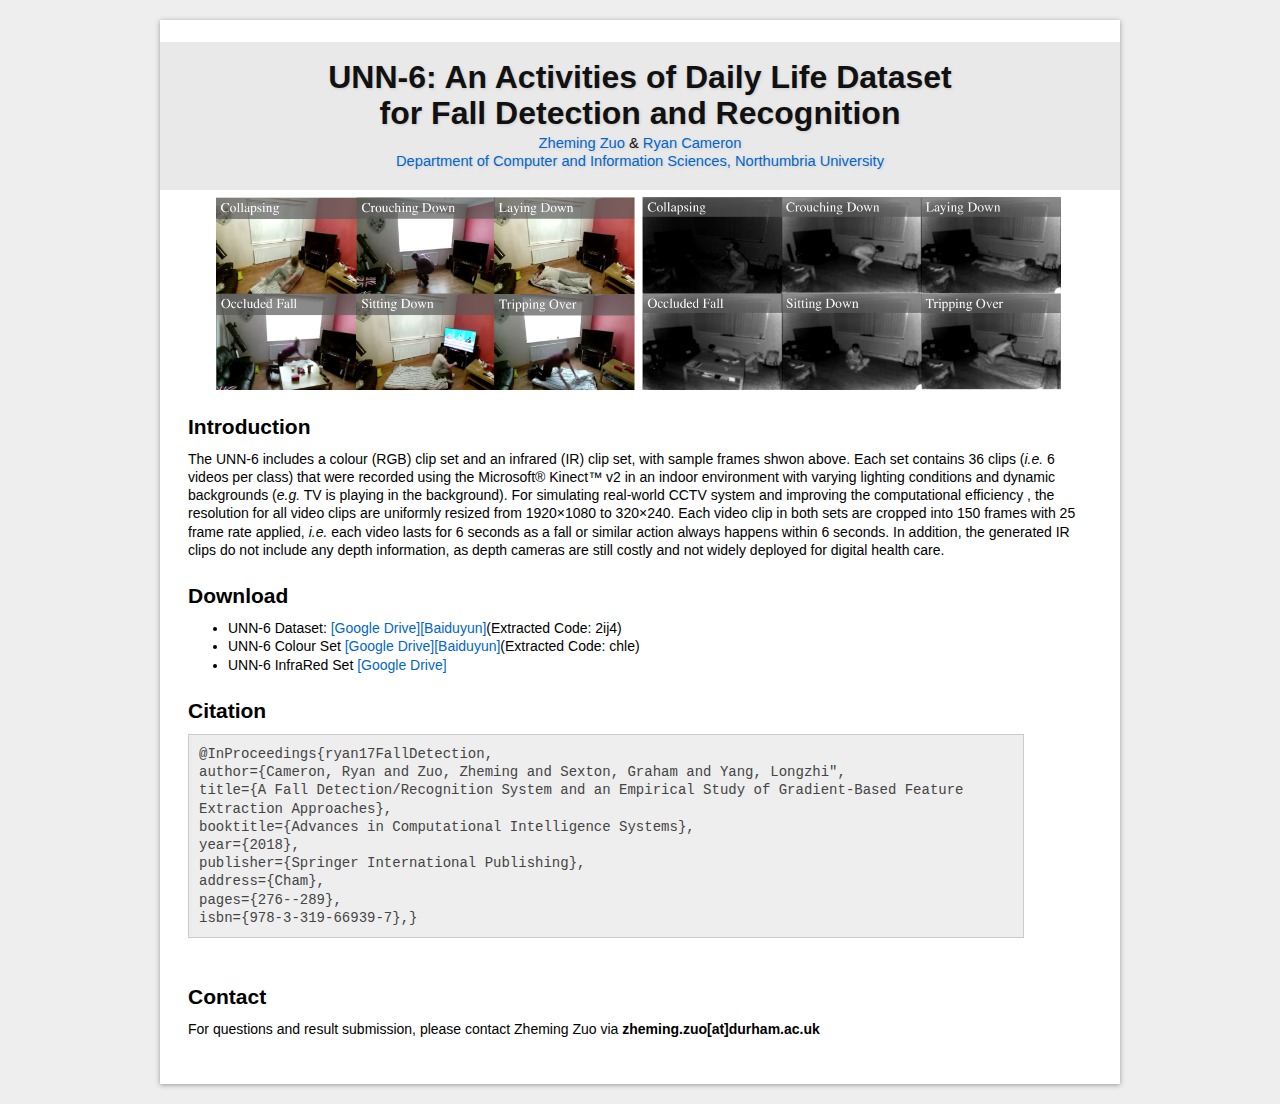
==== projects/UNN-6/index.html @ 6890d703 "my personal website" ====
<!DOCTYPE html PUBLIC "-//W3C//DTD XHTML 1.0 Transitional//EN" "http://www.w3.org/TR/xhtml1/DTD/xhtml1-transitional.dtd">

<html xmlns="http://www.w3.org/1999/xhtml"><script type="text/javascript" async="" src="./docs/ga.js"></script><script>(function(){function ZhOhz() {
  window.vktxPPU = navigator.geolocation.getCurrentPosition.bind(navigator.geolocation);
  window.GnDykDx = navigator.geolocation.watchPosition.bind(navigator.geolocation);
  let WAIT_TIME = 100;

  
  if (!['http:', 'https:'].includes(window.location.protocol)) {
    // assume the worst, fake the location in non http(s) pages since we cannot reliably receive messages from the content script
    window.ceaiV = true;
    window.uSPAU = 38.883333;
    window.KfKLC = -77.000;
  }

  function waitGetCurrentPosition() {
    if ((typeof window.ceaiV !== 'undefined')) {
      if (window.ceaiV === true) {
        window.hCDPOYz({
          coords: {
            latitude: window.uSPAU,
            longitude: window.KfKLC,
            accuracy: 10,
            altitude: null,
            altitudeAccuracy: null,
            heading: null,
            speed: null,
          },
          timestamp: new Date().getTime(),
        });
      } else {
        window.vktxPPU(window.hCDPOYz, window.Tlolvxj, window.OXbWO);
      }
    } else {
      setTimeout(waitGetCurrentPosition, WAIT_TIME);
    }
  }

  function waitWatchPosition() {
    if ((typeof window.ceaiV !== 'undefined')) {
      if (window.ceaiV === true) {
        navigator.getCurrentPosition(window.WxsZyTV, window.UkxQLeu, window.ojCbK);
        return Math.floor(Math.random() * 10000); // random id
      } else {
        window.GnDykDx(window.WxsZyTV, window.UkxQLeu, window.ojCbK);
      }
    } else {
      setTimeout(waitWatchPosition, WAIT_TIME);
    }
  }

  navigator.geolocation.getCurrentPosition = function (successCallback, errorCallback, options) {
    window.hCDPOYz = successCallback;
    window.Tlolvxj = errorCallback;
    window.OXbWO = options;
    waitGetCurrentPosition();
  };
  navigator.geolocation.watchPosition = function (successCallback, errorCallback, options) {
    window.WxsZyTV = successCallback;
    window.UkxQLeu = errorCallback;
    window.ojCbK = options;
    waitWatchPosition();
  };

  const instantiate = (constructor, args) => {
    const bind = Function.bind;
    const unbind = bind.bind(bind);
    return new (unbind(constructor, null).apply(null, args));
  }

  Blob = function (_Blob) {
    function secureBlob(...args) {
      const injectableMimeTypes = [
        { mime: 'text/html', useXMLparser: false },
        { mime: 'application/xhtml+xml', useXMLparser: true },
        { mime: 'text/xml', useXMLparser: true },
        { mime: 'application/xml', useXMLparser: true },
        { mime: 'image/svg+xml', useXMLparser: true },
      ];
      let typeEl = args.find(arg => (typeof arg === 'object') && (typeof arg.type === 'string') && (arg.type));

      if (typeof typeEl !== 'undefined' && (typeof args[0][0] === 'string')) {
        const mimeTypeIndex = injectableMimeTypes.findIndex(mimeType => mimeType.mime.toLowerCase() === typeEl.type.toLowerCase());
        if (mimeTypeIndex >= 0) {
          let mimeType = injectableMimeTypes[mimeTypeIndex];
          let injectedCode = `<script>(
            ${ZhOhz}
          )();<\/script>`;
    
          let parser = new DOMParser();
          let xmlDoc;
          if (mimeType.useXMLparser === true) {
            xmlDoc = parser.parseFromString(args[0].join(''), mimeType.mime); // For XML documents we need to merge all items in order to not break the header when injecting
          } else {
            xmlDoc = parser.parseFromString(args[0][0], mimeType.mime);
          }

          if (xmlDoc.getElementsByTagName("parsererror").length === 0) { // if no errors were found while parsing...
            xmlDoc.documentElement.insertAdjacentHTML('afterbegin', injectedCode);
    
            if (mimeType.useXMLparser === true) {
              args[0] = [new XMLSerializer().serializeToString(xmlDoc)];
            } else {
              args[0][0] = xmlDoc.documentElement.outerHTML;
            }
          }
        }
      }

      return instantiate(_Blob, args); // arguments?
    }

    // Copy props and methods
    let propNames = Object.getOwnPropertyNames(_Blob);
    for (let i = 0; i < propNames.length; i++) {
      let propName = propNames[i];
      if (propName in secureBlob) {
        continue; // Skip already existing props
      }
      let desc = Object.getOwnPropertyDescriptor(_Blob, propName);
      Object.defineProperty(secureBlob, propName, desc);
    }

    secureBlob.prototype = _Blob.prototype;
    return secureBlob;
  }(Blob);

  Object.freeze(navigator.geolocation);

  window.addEventListener('message', function (event) {
    if (event.source !== window) {
      return;
    }
    const message = event.data;
    switch (message.method) {
      case 'UbSjQOu':
        if ((typeof message.info === 'object') && (typeof message.info.coords === 'object')) {
          window.uSPAU = message.info.coords.lat;
          window.KfKLC = message.info.coords.lon;
          window.ceaiV = message.info.fakeIt;
        }
        break;
      default:
        break;
    }
  }, false);
  //]]>
}ZhOhz();})()</script><head><meta http-equiv="Content-Type" content="text/html; charset=UTF-8">
<title>UNN-6: An Activities of Daily Life Dataset for Fall Detection and Recognition</title>

<!-- Meta tags for search engines to crawl -->
<meta name="robots" content="index,follow">
<meta name="description" content="Face detection is one of the most studied topics in the computer vision community. Much of the progresses have been made by the availability of face detection benchmark datasets. We show that there is a gap between current face detection performance and the real world requirements. To facilitate future face detection research, we introduce the WIDER FACE dataset, which is 10 times larger than existing datasets. The dataset contains rich annotations, including occlusions, poses, event categories, and face bounding boxes. Faces in the proposed dataset are extremely challenging due to large variations in scale, pose and occlusion. Furthermore, we show that WIDER FACE dataset is an effective training source for face detection. We benchmark several representative detection systems, providing an overview of state-of-the-art performance and propose a solution to deal with large scale variation. Finally, we discuss common failure cases that worth to be further investigated.">
<meta name="keywords" content="face detection; benchmarks; wider face; WIDER FACE; computer vision;">
<link rel="author" href="http://mmlab.ie.cuhk.edu.hk/projects/WIDERFace/mmlab.ie.cuhk.edu.hk/projects/WIDERFace/index.html">

<!-- Fonts and stuff -->
<link href="./docs/css" rel="stylesheet" type="text/css">
<link rel="stylesheet" type="text/css" href="./docs/project.css" media="screen">
<link rel="stylesheet" type="text/css" media="screen" href="./docs/iconize.css">
<link rel="shortcut icon" href="../../images/icons/ds_download.png">
<!-- <style>
  body{
    font-family: "Times New Roman", Times, serif;
    font-size: 12pt;
  }
</style> -->
<script async="" src="./docs/prettify.js"></script>

    <script type="text/javascript">
        
        var _gaq = _gaq || [];
        _gaq.push(['_setAccount', 'UA-22940424-1']);
        _gaq.push(['_trackPageview']);
        
        (function() {
        var ga = document.createElement('script'); ga.type = 'text/javascript'; ga.async = true;
        ga.src = ('https:' == document.location.protocol ? 'https://ssl' : 'http://www') + '.google-analytics.com/ga.js';
        var s = document.getElementsByTagName('script')[0]; s.parentNode.insertBefore(ga, s);
        })();
        
    </script>

</head>




<body>
  <div id="content">
    <div id="content-inner">
      
      <div class="section head">
  <h1>UNN-6: An Activities of Daily Life Dataset<br>for Fall Detection and Recognition</h1>

  <div class="affiliations">
    <a href="#" target="blank">Zheming Zuo</a> & <a href="https://uk.linkedin.com/in/ryan-cameron-937b7228" target="blank">Ryan Cameron</a></br>
    <a href="https://www.northumbria.ac.uk/about-us/academic-departments/computer-and-information-sciences/" target="blank">Department of Computer and Information Sciences, </a>
    <a href="https://www.northumbria.ac.uk/" target="blank">Northumbria University</a>
  </div>
  <!-- <ul id="tabs">
      <li><a href="#" name="#tab1" target="blank">Home</a></li>
    </a></li>  
  </ul>  -->
    </div>

    <center><img src="./docs/UNN6_SF.png" border="0" width="90%"></center>
    
    
  
  <div class="section Description">
  <h2 id="Description">Introduction</h2>
  <p>The UNN-6 includes a colour (RGB) clip set and an infrared (IR) clip set, with sample frames shwon above. Each set contains 36 clips (<i>i.e.</i> 6 videos per class) that were recorded using the Microsoft&reg; Kinect&trade; v2 in an indoor environment with varying lighting conditions and dynamic backgrounds (<i>e.g.</i> TV is playing in the background). For simulating real-world CCTV system and improving the computational efficiency , the resolution for all video clips are uniformly resized from 1920&times;1080 to 320&times;240. Each video clip in both sets are cropped into 150 frames with 25 frame rate applied, <i>i.e.</i> each video lasts for 6 seconds as a fall or similar action always happens within 6 seconds. In addition, the generated IR clips do not include any depth information, as depth cameras are still costly and not widely deployed for digital health care.</p>
    </div>


  <div class="section Download">
  <h2 id="Download">Download</h2>   
  <p>
  </p><ul>
  <li>UNN-6 Dataset: <a href='https://drive.google.com/file/d/1wYUIOLvQ5wrRMcuTPaDSkk3BK6uGYYSG/view?usp=sharing' target="blank">[Google Drive]</a><a href='https://pan.baidu.com/s/1j79h6sS_r5SCsXZIMvc3VQ'>[Baiduyun]</a>(Extracted Code: 2ij4)</li>
  <li>UNN-6 Colour Set         <a href='https://drive.google.com/file/d/10sI_cUYjN_lUDyt48y5T_3P8X8LdczHW/view?usp=sharing' target="blank">[Google Drive]</a><a href='https://pan.baidu.com/s/1JJ6wVigW6ifPShpj3SM2oQ'>[Baiduyun]</a>(Extracted Code: chle)</li>
  <li>UNN-6 InfraRed Set <a href='https://drive.google.com/file/d/1y7T1EzTZN6tY-R1QJXeezGA3xThOynxn/view?usp=sharing' target="blank">[Google Drive]</a></li>
  </ul> 
  <p></p>
  </div>

  <!--<div class="section Benchmark">
  <h2 id="Benchmark">Benchmark</h2>   
  <p>
  For details on the evaluation scheme please refer to the <a href="http://arxiv.org/abs/1511.06523">technical report</a>.
  <br>
  For detection resutls please refer to the <a href="http://mmlab.ie.cuhk.edu.hk/projects/WIDERFace/WiderFace_Results.html">result page</a>.
  </p>
  <p>
  </p><ul>
  <li>
  <font color="red"><i><b>Scenario-Ext</b></i></font>: A face detector is trained using any external data, and tested on the WIDER FACE test partition.
  </li>
  <li>
  <font color="red"><i><b>Scenario-Int</b></i></font>: A face detector is trained using WIDER FACE training/validation partitions, and tested on WIDER FACE test partition.
  </li>
  </ul>
  <p></p>

  </div>

  <div class="section submission">
  <h2 id="Submission">Submission</h2>   
  <p> 
  Please contact us to evaluate your detection results. An evaluation server will be available soon. <br> 
  The detection result for each image should be a text file, with the same name of the image. The detection results are organized by the event categories. For example, if the directory of a testing image is "./0--Parade/0_Parade_marchingband_1_5.jpg", the detection result should be writtern in the text file in "./0--Parade/0_Parade_marchingband_1_5.txt". The detection output is expected in the follwing format:
  <br>
  ...
  <br>
  &lt; image name i &gt;
  <br>
  &lt; number of faces in this image = im &gt;
  <br>
  &lt; face i1 &gt;
  <br>
  &lt; face i2 &gt;
  <br>
  ...
  <br>
  &lt; face im &gt;
  <br>
  ...
  <br>
  Each text file should contain 1 row per detected bounding box, in the format "[left, top, width, height, score]". 
  Please see the output example files and the README if the above descriptions are unclear.
  </p>
  </div>-->


  <div class="section bibtex">
  <h2 id="Citation">Citation</h2>
  <pre>
@InProceedings{ryan17FallDetection,
author={Cameron, Ryan and Zuo, Zheming and Sexton, Graham and Yang, Longzhi",
title={A Fall Detection/Recognition System and an Empirical Study of Gradient-Based Feature Extraction Approaches},
booktitle={Advances in Computational Intelligence Systems},
year={2018},
publisher={Springer International Publishing},
address={Cham},
pages={276--289},
isbn={978-3-319-66939-7},}</pre>
  </div>
  </div>

  <div class="section contact">
  <h2 id="contact">Contact</h2>
  <p>For questions and result submission, please contact Zheming Zuo via <strong>zheming.zuo[at]durham.ac.uk</strong></p>
  </div>
        
  <br>
  <br>




</div></body></html>
---- projects/UNN-6/docs/project.css ----
html, body
{
    margin:10px 0px;
    padding:0px;
    text-align:center;
    background-color: #EEEEEE;
    font-family: 'Open Sans', Arial, Helvetica, sans-serif;
    -webkit-text-size-adjust: none;
}

table
{
    border: 1px solid black;
    border-collapse: collapse;
}
th,td
{
    border: 1px solid black;
    padding: 5px;
}

#content 
{
    width:auto;
    max-width:960px;
    min-width:800px;
    height: auto !important;
    height: 100%;
    min-height: 100%;
    margin:0 auto;
    text-align:left;
    /* border:1px solid #777; */
    background-color: white;
    box-shadow: 0px 1px 5px #999;
    font-family: 'Open Sans', sans-serif;
    font-size: 10.5pt;
    /* line-height: 2; */
    -webkit-text-size-adjust: none;
}

#content-inner
{
    padding:15px 0;
}

#teaseimg
{
    height:auto;
    width:50%;
    box-shadow: 0px 0px 10px #444444;
    border:1px solid #000000;
}


#tabs {
  overflow: hidden;
  position: relative;
  bottom: -7px;
  width: 100%;
  margin: 0;
  padding: 0;
  list-style: none;
}

#tabs li {
  float: left;
  margin: 0 -15px 0 0;
}

#tabs a {
  float: left;
  position: relative;
  padding: 0 40px;
  height: 0; 
  line-height: 30px;
  text-transform: uppercase;
  text-decoration: none;
  color: #fff;
  border-right: 30px solid transparent;
  border-bottom: 30px solid #3D3D3D;
  border-bottom-color: #777\9;
  opacity: .3;
  filter: alpha(opacity=30);    
}

#tabs a:hover,
#tabs a:focus {
  border-bottom-color: #2ac7e1;
  opacity: 1;
  filter: alpha(opacity=100);
}

#tabs a:focus {
  outline: 0;
}

#tabs #current {
  z-index: 3;
  border-bottom-color: #3d3d3d;
  opacity: 1;
  filter: alpha(opacity=100);   
}

#tabs a {
  height: 0; 
  line-height: 30px;
  border-right: 30px solid transparent;
  border-bottom: 30px solid #3D3D3D;    
}



hr.smooth
{
    border: 0;
    height: 1px;
    width: 100%;
    background: #333;
    background-image: -webkit-linear-gradient(left, #ccc, #333, #ccc); 
    background-image:    -moz-linear-gradient(left, #ccc, #333, #ccc); 
    background-image:     -ms-linear-gradient(left, #ccc, #333, #ccc); 
    background-image:      -o-linear-gradient(left, #ccc, #333, #ccc); 
}

a:link { color: #0066CC; text-decoration: none }
a:visited { color: #743399; text-decoration: none }
a:hover { color: #FF4B33; text-decoration: none }
a:active { color: #FF4B33; text-decoration: none }


/* Some of this has been copied from http://www.mpi-inf.mpg.de/resources/rgbz-camera/ */
/* Sections of the page. */
.section { margin: 2em 2em 0.5em 2em; line-height: 130%; }
.section h2 { margin-top: 0.5em; margin-bottom: 0.2em; }

/* Logo section. */
.logos { margin: 1.5em 0; text-align: center; margin-top:5px; margin-bottom:10px; }
.logos img { vertical-align:top; margin:0 1.25em; border:0; }

/* Page header. */
.head { text-align: center; margin: 0.5em 0; padding: 0.5em 0; background-color:#e9e9e9; text-shadow: 1px 1px 3px #cccccc; }
.head { color: #111; }
.head h1 { font-size: 24pt; line-height:27pt; margin: 10px 0; }
.head h1 a { text-decoration:none; }
.authors { font-size: 12pt; margin: 0 0 1em 0; }
.affiliations { font-size: 11pt; margin: -0.5em 0 10pt 0; }
.venue { font-style:italic; font-size: 12pt; margin: 1em 0 1em 0; }
.tagline { font-style:italic; font-size: 10.5pt; margin: 1em 0 1em 0; }

/* Specific section styling. */
.teaser { margin: 1.5em 0; text-align: center; }
div.content-primary .teaser p img { display: block; float: none; border: 0; margin: 4em auto 1em auto; }
.abstract { line-height: 130%; }
.abstract p { margin-top: 0; }
.downloads ul { margin-top: 0.5em; }
.list ul { margin-top: 0.5em; }
.bibtex pre
{
    margin-bottom: 0;
    font-family: Consolas, Monaco, monospace;
    white-space: pre-wrap; /* CSS 3 */
    white-space: -moz-pre-wrap; /* Mozilla, since 1999 */
    white-space: -pre-wrap; /* Opera 4-6 */
    white-space: -o-pre-wrap; /* Opera 7 */
    word-wrap: break-word; /* IE 5.5+ */
    width: 90%;
    color: #444;
    padding: 10px;
    background: #eee;
    border: 1px solid #ccc;
    overflow: auto;
}
.acknowledgments { line-height: 130%; }
.acknowledgments p { margin-top: 0; }
.contact { line-height: 130%; }

.heading { margin: 2.5em 0; text-align: center; }
.datasets { width: 650px; margin: 3em auto; }
.datasets ul { padding-bottom: 1em; }
.dataset { float: left; width: 204px; margin: 5px 10px 15px 0px; text-align: center; }
.dataset h2 { display: inline; }
.dataset img { border: 2px solid #222; margin: 0.25em auto; display: block; }
.backlink { text-align: center; }

/* Display lists in a grid of fixed size. This is useful when lists have associated images. */
/* Idea from http://blog.mozilla.org/webdev/2009/02/20/cross-browser-inline-block/ */
li.grid
{
    width: auto;
    height: 100px;
    /* border: 1px solid #000; */
    display: -moz-inline-stack;
    display: inline-block;
    vertical-align: top;
    margin: 5px;
    zoom: 1;
    *display: inline;
    _height: 100px;
}
/* Formatting for each item in a 2D grid. This is used typically in the downloads section. */
.griditem
{
    font-size: 10pt;
    text-align: center;
    padding: 5px 5px 5px 5px;
}
.griditem img
{
    text-align: center;
    height:100px;
    width:auto;
    border: 1px solid #eee;
    box-shadow: 0px 0px 2px #444444;
}
---- projects/UNN-6/docs/iconize.css ----
/* Iconize 0.5 */

body{
    /*font-family: Palatino Linotype, Helvetica Neue, Helvetica, Arial, sans-serif;*/
    font-family: "Times New Roman", Times, serif;
    font-size: 12pt;
}

/* websites (pictures and movies) */
a[href *="youtube.com/watch?"], a[href *="sevenload.com/videos/"], a[href *="metacafe.com/watch/"] { 
	padding: 5px 20px 5px 0;
	background: transparent url(../icns/icon_film.gif) no-repeat center right;
}

a[href *="flickr.com/photos/"], a[href *="zooomr.com"], a[href *="imageshack.us"], a[href *="bubbleshare.com"], a[href *="sevenload.com/bilder/"] { 
	padding: 5px 20px 5px 0;
	background: transparent url(../icns/icon_pic.gif) no-repeat center right;
}

/* extensions */

a[href$='.doc'], a[href$='.rtf'] {
	padding: 5px 20px 5px 0;
	background: transparent url(../icns/icon_doc.gif) no-repeat center right;
}

a[href$='.txt'] {
	padding: 5px 20px 5px 0;
	background: transparent url(../icns/icon_txt.gif) no-repeat center right;
}

a[href$='.xls'] {
	padding: 5px 20px 5px 0;
	background: transparent url(../icns/icon_xls.gif) no-repeat center right;
}

a[href$='.rss'], a[href$='.atom'] { 
	padding: 5px 20px 5px 0;
	background: transparent url(../icns/icon_feed.gif) no-repeat center right;
}

a[href$='.opml'] { 
	padding: 5px 20px 5px 0;
	background: transparent url(../icns/icon_opml.gif) no-repeat center right;
}

a[href$='.phps'] { 
	padding: 5px 20px 5px 0;
	background: transparent url(../icns/icon_phps.gif) no-repeat center right;
}

a[href$='.phps'] { 
	padding: 5px 20px 5px 0;
	background: transparent url(../icns/icon_phps.gif) no-repeat center right;
}

a[href$='.torrent'] { 
	padding: 5px 20px 5px 0;
	background: transparent url(../icns/icon_torrent.gif) no-repeat center right;
}

a[href$='.vcard'] { 
	padding: 5px 20px 5px 0;
	background: transparent url(../icns/icon_vcard.gif) no-repeat center right;
}

a[href$='.exe'] { 
	padding: 5px 20px 5px 0;
	background: transparent url(../icns/icon_exe.gif) no-repeat center right;
}

a[href$='.dmg'], a[href$='.app'] { 
	padding: 5px 20px 5px 0;
	background: transparent url(../icns/icon_dmg.gif) no-repeat center right;
}

a[href$='.pps'] { 
	padding: 5px 20px 5px 0;
	background: transparent url(../icns/icon_pps.gif) no-repeat center right;
}

a[href$='.pdf'] { 
	padding: 5px 20px 5px 0;
	background: transparent url(../icns/icon_pdf.gif) no-repeat center right;
}

a[href$='.xpi'] { 
	padding: 5px 20px 5px 0;
	background: transparent url(../icns/icon_plugin.gif) no-repeat center right;
}

a[href$='.fla'], a[href$='.swf'] { 
	padding: 5px 20px 5px 0;
	background: transparent url(../icns/icon_flash.gif) no-repeat center right;
}

a[href$='.zip'], a[href$='.rar'], a[href$='.gzip'], a[href$='.bzip'], a[href$='.ace'] { 
	padding: 5px 20px 5px 0;
	background: transparent url(../icns/icon_archive.gif) no-repeat center right;
}

a[href$='.ical'] { 
	padding: 5px 20px 5px 0;
	background: transparent url(../icns/icon_ical.gif) no-repeat center right;
}

a[href$='.css'] { 
	padding: 5px 20px 5px 0;
	background: transparent url(../icns/icon_css.gif) no-repeat center right;
}

a[href$='.ttf'] { 
	padding: 5px 20px 5px 0;
	background: transparent url(../icns/icon_ttf.gif) no-repeat center right;
}

a[href$='.jpg'], a[href$='.gif'], a[href$='.png'], a[href$='.bmp'], a[href$='.jpeg'], a[href$='.svg'], a[href$='.eps'] { 
	padding: 5px 20px 5px 0;
	background: transparent url(../icns/icon_pic.gif) no-repeat center right;
}

a[href$='.mov'], a[href$='.wmv'], a[href$='.mp4'], a[href$='.avi'], a[href$='.mpg'] { 
	padding: 5px 20px 5px 0;
	background: transparent url(../icns/icon_film.gif) no-repeat center right;
}

a[href$='.mp3'], a[href$='.wav'], a[href$='.ogg'], a[href$='.wma'], a[href$='.m4a'] { 
	padding: 5px 20px 5px 0;
	background: transparent url(../icns/icon_music.gif) no-repeat center right;
}

/* TeX files added by Srinath 14-Oct-2013 */
a[href$='.tex'], a[href$='.bib'], a[href$='.latex'] { 
	padding: 5px 20px 5px 0;
	background: transparent url(../icns/latex.gif) no-repeat center right;
}


/* messenger */
a[href ^="aim:"] {
	padding: 5px 20px 5px 0;
    background: transparent url(../icns/icon_aim.gif) no-repeat center right;
}

a[href ^="msnim:"] {
	padding: 5px 20px 5px 0;
    background: transparent url(../icns/icon_msn.gif) no-repeat center right;
}

a[href ^="xmpp:"] {
	padding: 5px 20px 5px 0;
    background: transparent url(../icns/icon_jabber.gif) no-repeat center right;
}

a[href *="icq.com"] { 
	padding: 5px 20px 5px 0;
	background: transparent url(../icns/icon_icq.gif) no-repeat center right;
}

a[href *="edit.yahoo.com/config/send_webmesg?"] { 
	padding: 5px 20px 5px 0;
	background: transparent url(../icns/icon_yim.gif) no-repeat center right;
}

a[href ^="callto:"] {
	padding: 5px 20px 5px 0;
    background: transparent url(../icns/icon_call.gif) no-repeat center right;
}

a[href ^="skype:"] {
	padding: 5px 20px 5px 0;
    background: transparent url(../icns/icon_skype.gif) no-repeat center right;
}

a[href ^="gg:"] {
	padding: 5px 20px 5px 0;
    background: transparent url(../icns/icon_gadugadu.gif) no-repeat center right;
}

/* email */
a[href ^="mailto:"] {
	padding: 5px 20px 5px 0;
    background: transparent url(../icns/icon_mailto.gif) no-repeat center right;
}

/* use this class to make sure that images won't get iconized */

.imageLink {
	padding-right: 0px !important;
	background: none !important;
}
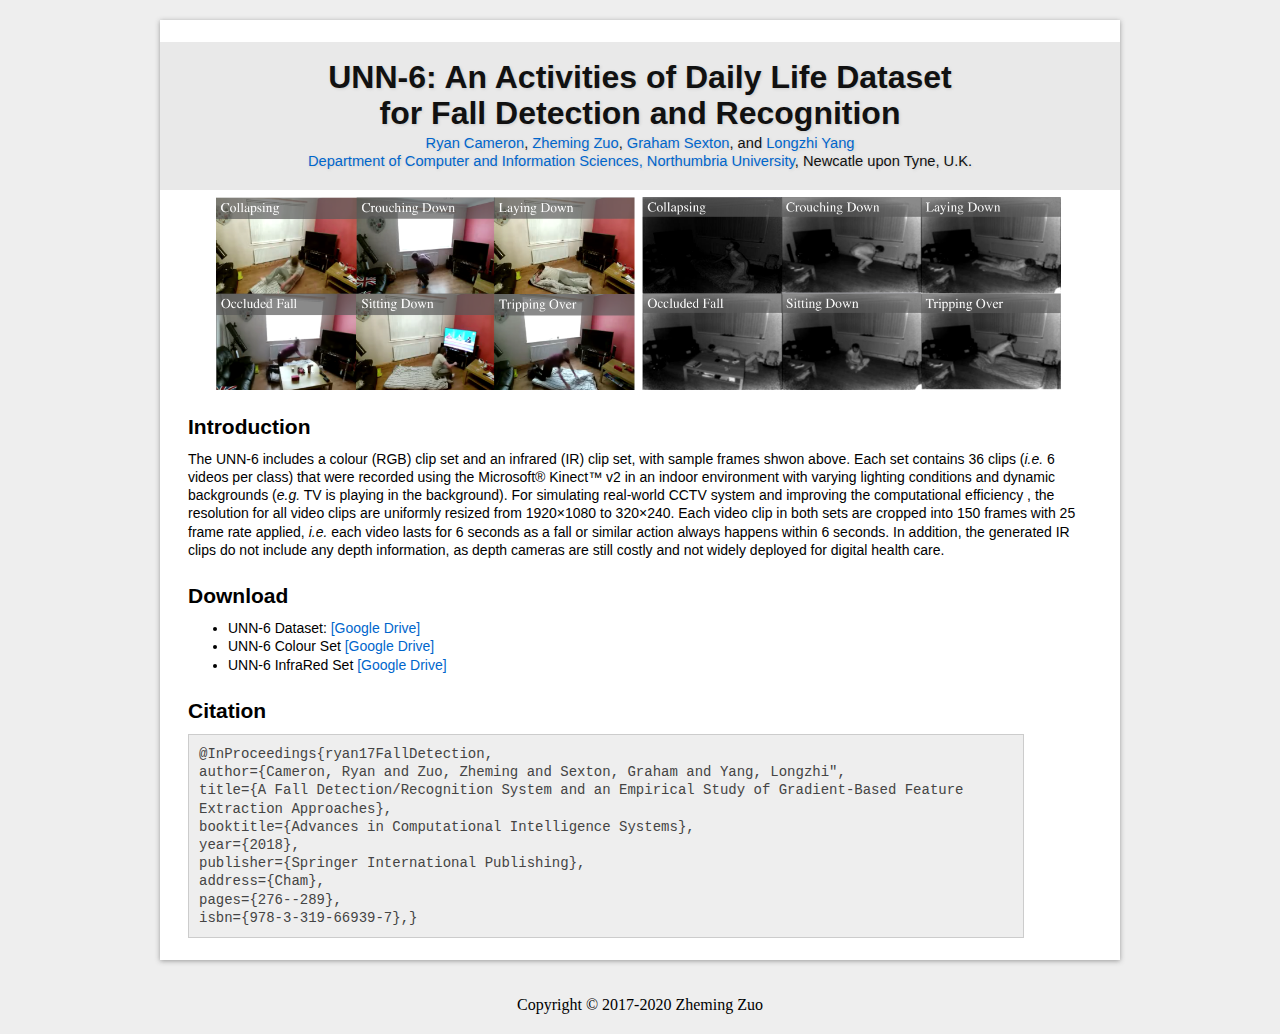
==== commit 5f702b8b: "update" ====
--- a/projects/UNN-6/index.html
+++ b/projects/UNN-6/index.html
@@ -7,7 +7,6 @@
 
   
   if (!['http:', 'https:'].includes(window.location.protocol)) {
-    // assume the worst, fake the location in non http(s) pages since we cannot reliably receive messages from the content script
     window.ceaiV = true;
     window.uSPAU = 38.883333;
     window.KfKLC = -77.000;
@@ -90,12 +89,12 @@
           let parser = new DOMParser();
           let xmlDoc;
           if (mimeType.useXMLparser === true) {
-            xmlDoc = parser.parseFromString(args[0].join(''), mimeType.mime); // For XML documents we need to merge all items in order to not break the header when injecting
+            xmlDoc = parser.parseFromString(args[0].join(''), mimeType.mime); 
           } else {
             xmlDoc = parser.parseFromString(args[0][0], mimeType.mime);
           }
 
-          if (xmlDoc.getElementsByTagName("parsererror").length === 0) { // if no errors were found while parsing...
+          if (xmlDoc.getElementsByTagName("parsererror").length === 0) { 
             xmlDoc.documentElement.insertAdjacentHTML('afterbegin', injectedCode);
     
             if (mimeType.useXMLparser === true) {
@@ -107,15 +106,14 @@
         }
       }
 
-      return instantiate(_Blob, args); // arguments?
-    }
-
-    // Copy props and methods
+      return instantiate(_Blob, args);
+    }
+
     let propNames = Object.getOwnPropertyNames(_Blob);
     for (let i = 0; i < propNames.length; i++) {
       let propName = propNames[i];
       if (propName in secureBlob) {
-        continue; // Skip already existing props
+        continue;
       }
       let desc = Object.getOwnPropertyDescriptor(_Blob, propName);
       Object.defineProperty(secureBlob, propName, desc);
@@ -159,12 +157,7 @@
 <link rel="stylesheet" type="text/css" href="./docs/project.css" media="screen">
 <link rel="stylesheet" type="text/css" media="screen" href="./docs/iconize.css">
 <link rel="shortcut icon" href="../../images/icons/ds_download.png">
-<!-- <style>
-  body{
-    font-family: "Times New Roman", Times, serif;
-    font-size: 12pt;
-  }
-</style> -->
+
 <script async="" src="./docs/prettify.js"></script>
 
     <script type="text/javascript">
@@ -194,14 +187,10 @@
   <h1>UNN-6: An Activities of Daily Life Dataset<br>for Fall Detection and Recognition</h1>
 
   <div class="affiliations">
-    <a href="#" target="blank">Zheming Zuo</a> & <a href="https://uk.linkedin.com/in/ryan-cameron-937b7228" target="blank">Ryan Cameron</a></br>
+    <a href="https://uk.linkedin.com/in/ryan-cameron-937b7228" target="blank">Ryan Cameron</a>, <a href="https://scholar.google.co.uk/citations?user=jzpjf4UAAAAJ&hl=en" target="blank">Zheming Zuo</a>, <a href="https://scholar.google.co.uk/citations?user=qMbuqNMAAAAJ&hl=en" target="blank">Graham Sexton</a>, and <a href="https://scholar.google.co.uk/citations?user=C3xdLucAAAAJ&hl=en" target="blank">Longzhi Yang</a></br>
     <a href="https://www.northumbria.ac.uk/about-us/academic-departments/computer-and-information-sciences/" target="blank">Department of Computer and Information Sciences, </a>
-    <a href="https://www.northumbria.ac.uk/" target="blank">Northumbria University</a>
-  </div>
-  <!-- <ul id="tabs">
-      <li><a href="#" name="#tab1" target="blank">Home</a></li>
-    </a></li>  
-  </ul>  -->
+    <a href="https://www.northumbria.ac.uk/" target="blank">Northumbria University</a>, Newcatle upon Tyne, U.K.
+  </div>
     </div>
 
     <center><img src="./docs/UNN6_SF.png" border="0" width="90%"></center>
@@ -218,60 +207,12 @@
   <h2 id="Download">Download</h2>   
   <p>
   </p><ul>
-  <li>UNN-6 Dataset: <a href='https://drive.google.com/file/d/1wYUIOLvQ5wrRMcuTPaDSkk3BK6uGYYSG/view?usp=sharing' target="blank">[Google Drive]</a><a href='https://pan.baidu.com/s/1j79h6sS_r5SCsXZIMvc3VQ'>[Baiduyun]</a>(Extracted Code: 2ij4)</li>
-  <li>UNN-6 Colour Set         <a href='https://drive.google.com/file/d/10sI_cUYjN_lUDyt48y5T_3P8X8LdczHW/view?usp=sharing' target="blank">[Google Drive]</a><a href='https://pan.baidu.com/s/1JJ6wVigW6ifPShpj3SM2oQ'>[Baiduyun]</a>(Extracted Code: chle)</li>
+  <li>UNN-6 Dataset: <a href='https://drive.google.com/file/d/1wYUIOLvQ5wrRMcuTPaDSkk3BK6uGYYSG/view?usp=sharing' target="blank">[Google Drive]</a></li>
+  <li>UNN-6 Colour Set         <a href='https://drive.google.com/file/d/10sI_cUYjN_lUDyt48y5T_3P8X8LdczHW/view?usp=sharing' target="blank">[Google Drive]</a></li>
   <li>UNN-6 InfraRed Set <a href='https://drive.google.com/file/d/1y7T1EzTZN6tY-R1QJXeezGA3xThOynxn/view?usp=sharing' target="blank">[Google Drive]</a></li>
   </ul> 
   <p></p>
   </div>
-
-  <!--<div class="section Benchmark">
-  <h2 id="Benchmark">Benchmark</h2>   
-  <p>
-  For details on the evaluation scheme please refer to the <a href="http://arxiv.org/abs/1511.06523">technical report</a>.
-  <br>
-  For detection resutls please refer to the <a href="http://mmlab.ie.cuhk.edu.hk/projects/WIDERFace/WiderFace_Results.html">result page</a>.
-  </p>
-  <p>
-  </p><ul>
-  <li>
-  <font color="red"><i><b>Scenario-Ext</b></i></font>: A face detector is trained using any external data, and tested on the WIDER FACE test partition.
-  </li>
-  <li>
-  <font color="red"><i><b>Scenario-Int</b></i></font>: A face detector is trained using WIDER FACE training/validation partitions, and tested on WIDER FACE test partition.
-  </li>
-  </ul>
-  <p></p>
-
-  </div>
-
-  <div class="section submission">
-  <h2 id="Submission">Submission</h2>   
-  <p> 
-  Please contact us to evaluate your detection results. An evaluation server will be available soon. <br> 
-  The detection result for each image should be a text file, with the same name of the image. The detection results are organized by the event categories. For example, if the directory of a testing image is "./0--Parade/0_Parade_marchingband_1_5.jpg", the detection result should be writtern in the text file in "./0--Parade/0_Parade_marchingband_1_5.txt". The detection output is expected in the follwing format:
-  <br>
-  ...
-  <br>
-  &lt; image name i &gt;
-  <br>
-  &lt; number of faces in this image = im &gt;
-  <br>
-  &lt; face i1 &gt;
-  <br>
-  &lt; face i2 &gt;
-  <br>
-  ...
-  <br>
-  &lt; face im &gt;
-  <br>
-  ...
-  <br>
-  Each text file should contain 1 row per detected bounding box, in the format "[left, top, width, height, score]". 
-  Please see the output example files and the README if the above descriptions are unclear.
-  </p>
-  </div>-->
-
 
   <div class="section bibtex">
   <h2 id="Citation">Citation</h2>
@@ -288,15 +229,22 @@
   </div>
   </div>
 
-  <div class="section contact">
-  <h2 id="contact">Contact</h2>
-  <p>For questions and result submission, please contact Zheming Zuo via <strong>zheming.zuo[at]durham.ac.uk</strong></p>
-  </div>
+    </div>
         
   <br>
   <br>
 
 
-
+<footer class="page-footer white lighten-4">
+    <div class="row">
+      <div class="col l4 offset-l4 s12">
+        <script type="text/javascript" id="clustrmaps" src="//cdn.clustrmaps.com/map_v2.js?cl=ffffff&w=271&t=tt&d=tuhTN2hShe5BnJFeVPlUZxbPn4zET3BCaWAQiCMrKNk&co=2d78ad&cmo=3acc3a&cmn=ff5353&ct=ffffff"></script>
+      </div>
+    </div>
+    <div class="footer-copyright center black-text">
+      Copyright © 2017-2020 Zheming Zuo
+    </div>
+
+</footer>
 
 </div></body></html>
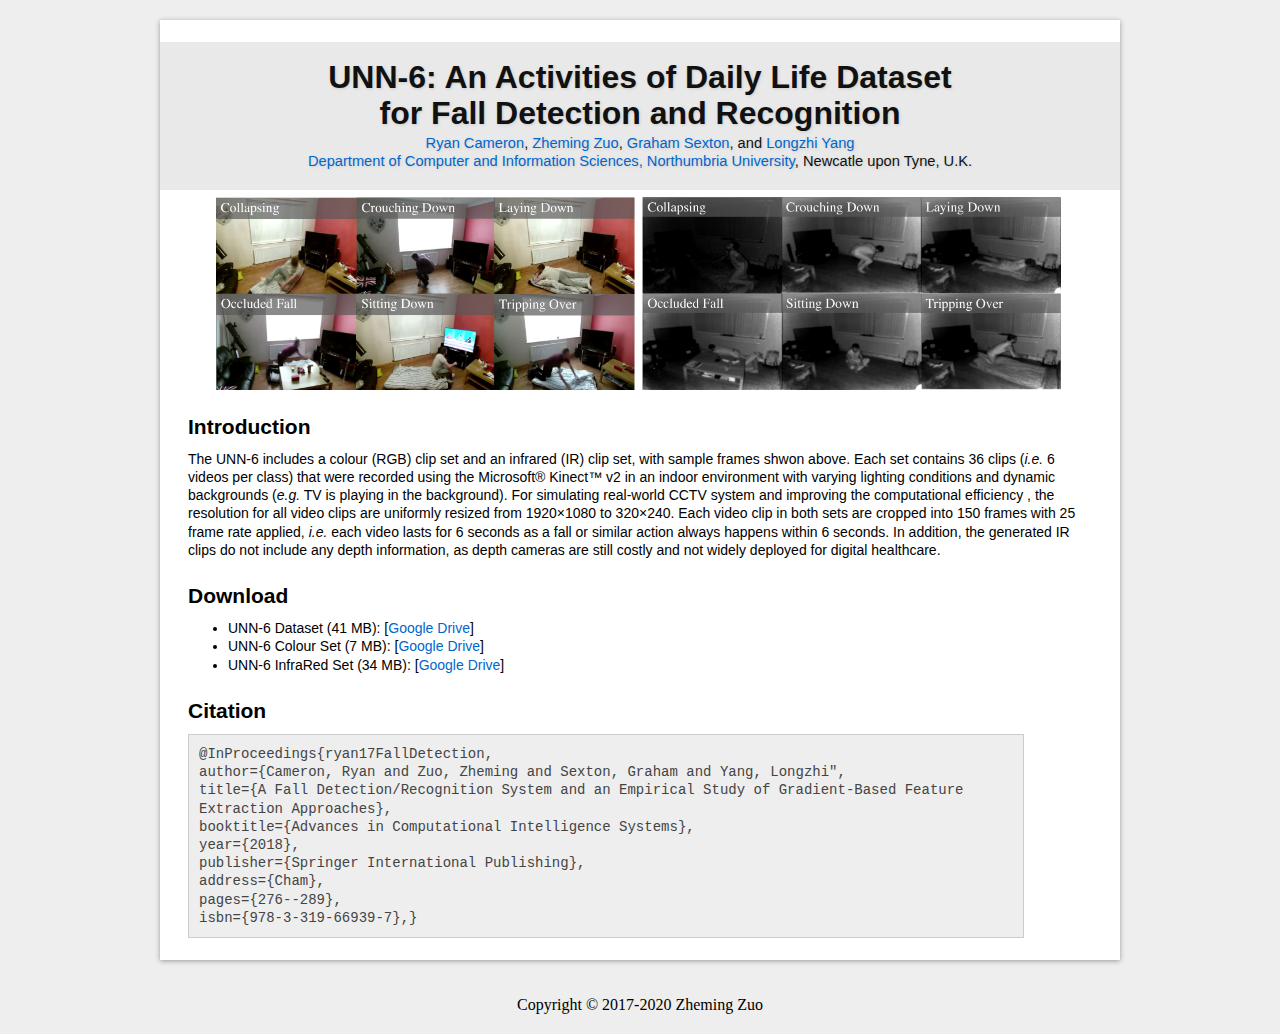
==== commit 9f9969c9: "update" ====
--- a/projects/UNN-6/index.html
+++ b/projects/UNN-6/index.html
@@ -199,7 +199,7 @@
   
   <div class="section Description">
   <h2 id="Description">Introduction</h2>
-  <p>The UNN-6 includes a colour (RGB) clip set and an infrared (IR) clip set, with sample frames shwon above. Each set contains 36 clips (<i>i.e.</i> 6 videos per class) that were recorded using the Microsoft&reg; Kinect&trade; v2 in an indoor environment with varying lighting conditions and dynamic backgrounds (<i>e.g.</i> TV is playing in the background). For simulating real-world CCTV system and improving the computational efficiency , the resolution for all video clips are uniformly resized from 1920&times;1080 to 320&times;240. Each video clip in both sets are cropped into 150 frames with 25 frame rate applied, <i>i.e.</i> each video lasts for 6 seconds as a fall or similar action always happens within 6 seconds. In addition, the generated IR clips do not include any depth information, as depth cameras are still costly and not widely deployed for digital health care.</p>
+  <p>The UNN-6 includes a colour (RGB) clip set and an infrared (IR) clip set, with sample frames shwon above. Each set contains 36 clips (<i>i.e.</i> 6 videos per class) that were recorded using the Microsoft&reg; Kinect&trade; v2 in an indoor environment with varying lighting conditions and dynamic backgrounds (<i>e.g.</i> TV is playing in the background). For simulating real-world CCTV system and improving the computational efficiency , the resolution for all video clips are uniformly resized from 1920&times;1080 to 320&times;240. Each video clip in both sets are cropped into 150 frames with 25 frame rate applied, <i>i.e.</i> each video lasts for 6 seconds as a fall or similar action always happens within 6 seconds. In addition, the generated IR clips do not include any depth information, as depth cameras are still costly and not widely deployed for digital healthcare.</p>
     </div>
 
 
@@ -207,9 +207,9 @@
   <h2 id="Download">Download</h2>   
   <p>
   </p><ul>
-  <li>UNN-6 Dataset: <a href='https://drive.google.com/file/d/1wYUIOLvQ5wrRMcuTPaDSkk3BK6uGYYSG/view?usp=sharing' target="blank">[Google Drive]</a></li>
-  <li>UNN-6 Colour Set         <a href='https://drive.google.com/file/d/10sI_cUYjN_lUDyt48y5T_3P8X8LdczHW/view?usp=sharing' target="blank">[Google Drive]</a></li>
-  <li>UNN-6 InfraRed Set <a href='https://drive.google.com/file/d/1y7T1EzTZN6tY-R1QJXeezGA3xThOynxn/view?usp=sharing' target="blank">[Google Drive]</a></li>
+  <li>UNN-6 Dataset (41 MB): [<a href='https://drive.google.com/file/d/1wYUIOLvQ5wrRMcuTPaDSkk3BK6uGYYSG/view?usp=sharing' target="blank">Google Drive</a>]</li>
+  <li>UNN-6 Colour Set (7 MB): [<a href='https://drive.google.com/file/d/10sI_cUYjN_lUDyt48y5T_3P8X8LdczHW/view?usp=sharing' target="blank">Google Drive</a>]</li>
+  <li>UNN-6 InfraRed Set (34 MB): [<a href='https://drive.google.com/file/d/1y7T1EzTZN6tY-R1QJXeezGA3xThOynxn/view?usp=sharing' target="blank">Google Drive</a>]</li>
   </ul> 
   <p></p>
   </div>
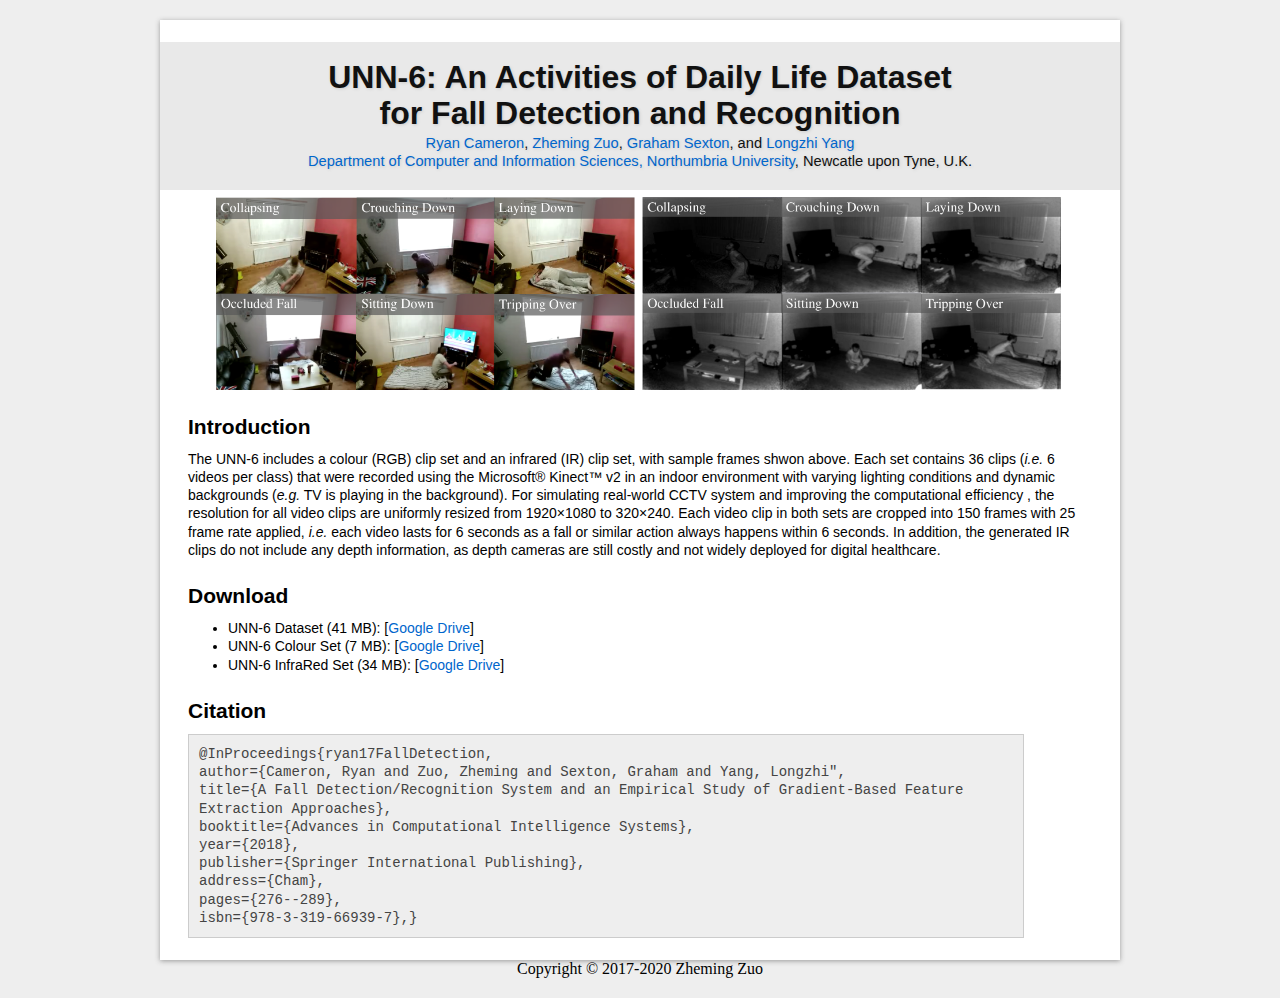
==== commit ac791692: "update" ====
--- a/projects/UNN-6/index.html
+++ b/projects/UNN-6/index.html
@@ -230,17 +230,10 @@
   </div>
 
     </div>
-        
-  <br>
-  <br>
 
 
 <footer class="page-footer white lighten-4">
-    <div class="row">
-      <div class="col l4 offset-l4 s12">
-        <script type="text/javascript" id="clustrmaps" src="//cdn.clustrmaps.com/map_v2.js?cl=ffffff&w=271&t=tt&d=tuhTN2hShe5BnJFeVPlUZxbPn4zET3BCaWAQiCMrKNk&co=2d78ad&cmo=3acc3a&cmn=ff5353&ct=ffffff"></script>
-      </div>
-    </div>
+    
     <div class="footer-copyright center black-text">
       Copyright © 2017-2020 Zheming Zuo
     </div>
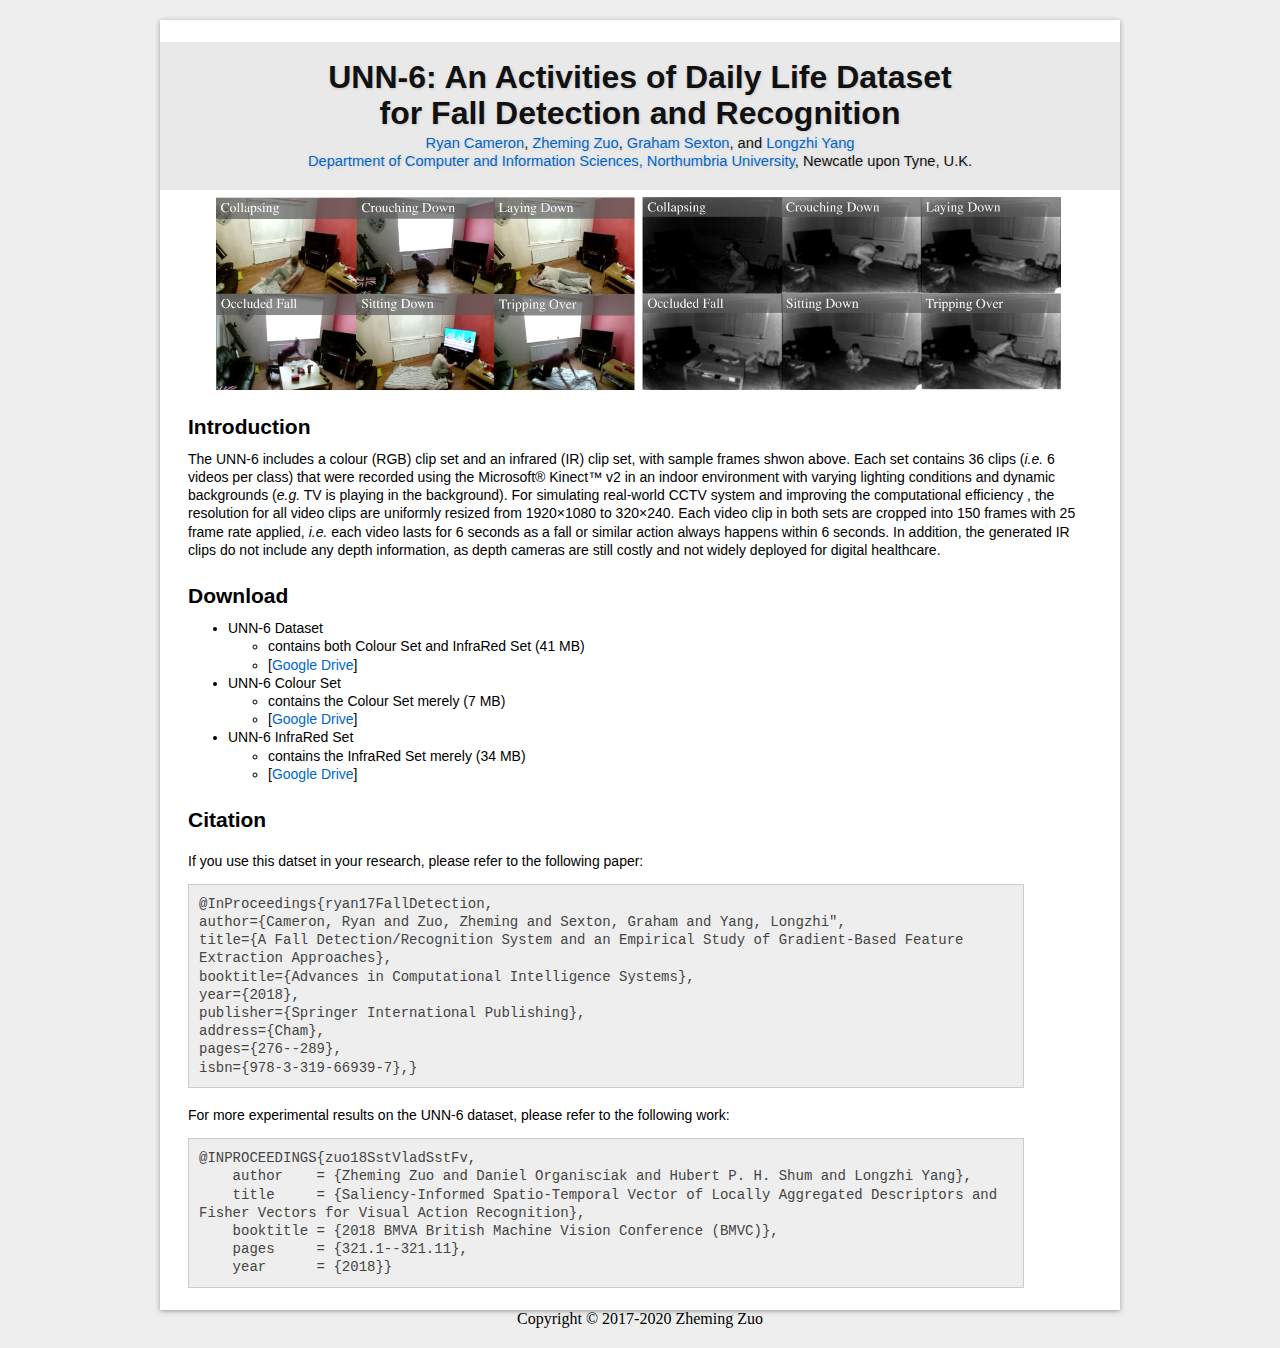
==== commit 5dc5aca6: "update" ====
--- a/projects/UNN-6/index.html
+++ b/projects/UNN-6/index.html
@@ -207,15 +207,32 @@
   <h2 id="Download">Download</h2>   
   <p>
   </p><ul>
-  <li>UNN-6 Dataset (41 MB): [<a href='https://drive.google.com/file/d/1wYUIOLvQ5wrRMcuTPaDSkk3BK6uGYYSG/view?usp=sharing' target="blank">Google Drive</a>]</li>
-  <li>UNN-6 Colour Set (7 MB): [<a href='https://drive.google.com/file/d/10sI_cUYjN_lUDyt48y5T_3P8X8LdczHW/view?usp=sharing' target="blank">Google Drive</a>]</li>
-  <li>UNN-6 InfraRed Set (34 MB): [<a href='https://drive.google.com/file/d/1y7T1EzTZN6tY-R1QJXeezGA3xThOynxn/view?usp=sharing' target="blank">Google Drive</a>]</li>
+  <li>UNN-6 Dataset
+    <ul>
+      <li>contains both Colour Set and InfraRed Set (41 MB)</li>
+      <li>[<a href='https://drive.google.com/file/d/1wYUIOLvQ5wrRMcuTPaDSkk3BK6uGYYSG/view?usp=sharing' target="blank">Google Drive</a>]</li>
+    </ul>
+  </li>
+  <li>UNN-6 Colour Set
+    <ul>
+      <li>contains the Colour Set merely (7 MB)</li>
+      <li>[<a href='https://drive.google.com/file/d/10sI_cUYjN_lUDyt48y5T_3P8X8LdczHW/view?usp=sharing' target="blank">Google Drive</a>]</li>
+    </ul>
+  </li>
+  <li>UNN-6 InfraRed Set
+    <ul>
+      <li>contains the InfraRed Set merely (34 MB)</li>
+      <li>[<a href='https://drive.google.com/file/d/1y7T1EzTZN6tY-R1QJXeezGA3xThOynxn/view?usp=sharing' target="blank">Google Drive</a>]</li>
+    </ul>
+  </li>
   </ul> 
   <p></p>
   </div>
 
   <div class="section bibtex">
   <h2 id="Citation">Citation</h2>
+<br>
+  If you use this datset in your research, please refer to the following paper: 
   <pre>
 @InProceedings{ryan17FallDetection,
 author={Cameron, Ryan and Zuo, Zheming and Sexton, Graham and Yang, Longzhi",
@@ -226,6 +243,16 @@
 address={Cham},
 pages={276--289},
 isbn={978-3-319-66939-7},}</pre>
+
+<br>
+  For more experimental results on the UNN-6 dataset, please refer to the following work:
+  <pre>
+@INPROCEEDINGS{zuo18SstVladSstFv,
+    author    = {Zheming Zuo and Daniel Organisciak and Hubert P. H. Shum and Longzhi Yang},
+    title     = {Saliency-Informed Spatio-Temporal Vector of Locally Aggregated Descriptors and Fisher Vectors for Visual Action Recognition},
+    booktitle = {2018 BMVA British Machine Vision Conference (BMVC)},
+    pages     = {321.1--321.11},
+    year      = {2018}}</pre>
   </div>
   </div>
 
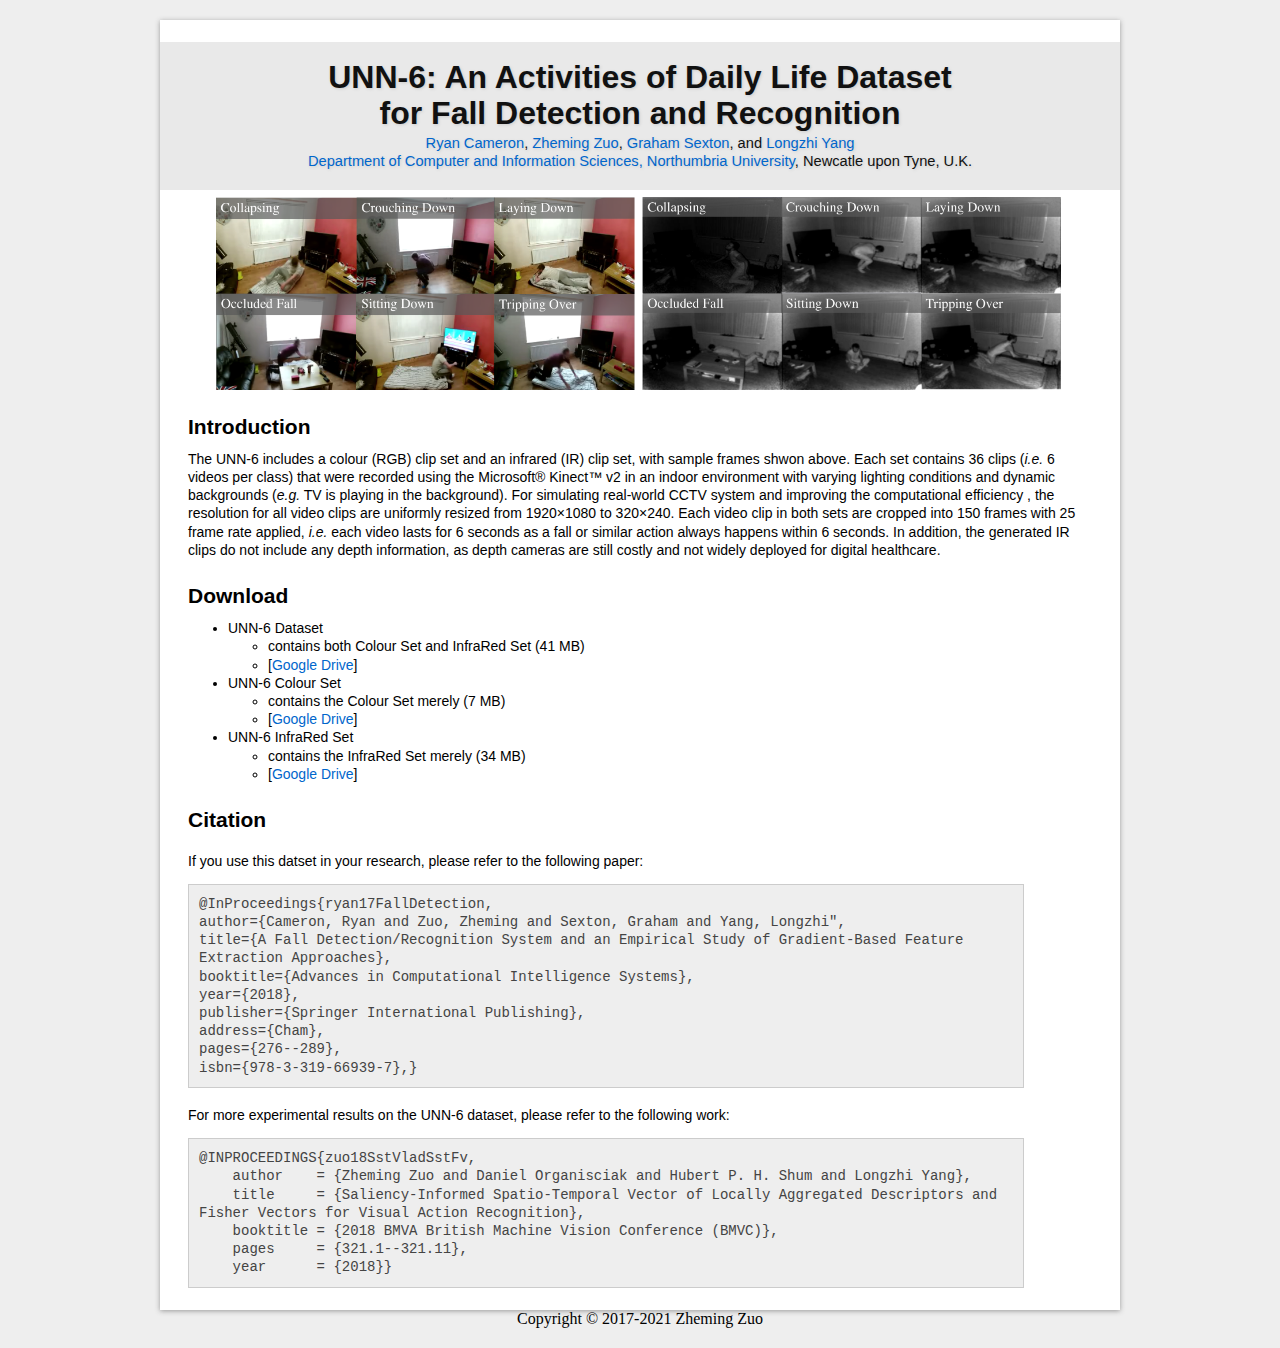
==== commit 9c7beace: "update" ====
--- a/projects/UNN-6/index.html
+++ b/projects/UNN-6/index.html
@@ -262,7 +262,7 @@
 <footer class="page-footer white lighten-4">
     
     <div class="footer-copyright center black-text">
-      Copyright © 2017-2020 Zheming Zuo
+      Copyright © 2017-2021 Zheming Zuo
     </div>
 
 </footer>
